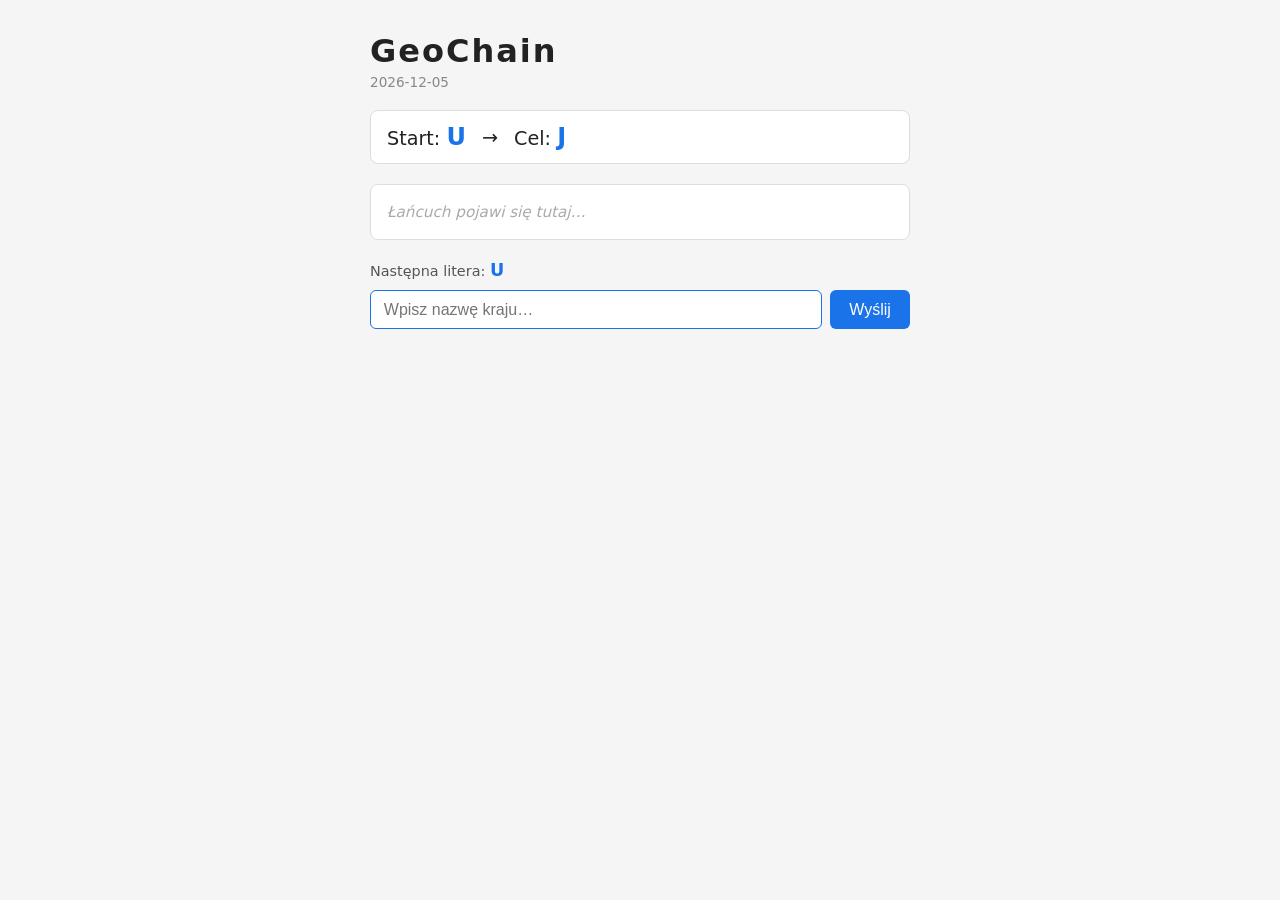
==== frontend/index.html @ 0bfe036b "init" ====
<!DOCTYPE html>
<html lang="pl">
<head>
  <meta charset="UTF-8" />
  <meta name="viewport" content="width=device-width, initial-scale=1.0" />
  <title>GeoChain</title>
  <link rel="stylesheet" href="style.css" />
</head>
<body>
  <div id="app">
    <h1>GeoChain</h1>
    <span id="date-display"></span>

    <div id="challenge">
      <span>Start: <strong id="start-letter">…</strong></span>
      <span>→</span>
      <span>Cel: <strong id="end-letter">…</strong></span>
    </div>

    <ol id="chain-list"></ol>

    <div id="input-area">
      <span id="current-letter-hint">
        Następna litera: <strong id="current-letter">…</strong>
      </span>
      <form id="country-form">
        <input
          type="text"
          id="country-input"
          placeholder="Wpisz nazwę kraju…"
          autocomplete="off"
          spellcheck="false"
        />
        <button type="submit">Wyślij</button>
      </form>
      <p id="message"></p>
    </div>

    <div id="win-overlay" class="hidden">
      <div id="win-box">
        <h2>Gratulacje! 🎉</h2>
        <strong id="final-score"></strong>
        <p>krajów w łańcuchu</p>
        <p id="win-chain"></p>
      </div>
    </div>
  </div>

  <script src="game.js"></script>
</body>
</html>
---- frontend/style.css ----
*, *::before, *::after { box-sizing: border-box; margin: 0; padding: 0; }

body {
    font-family: system-ui, sans-serif;
    background: #f5f5f5;
    color: #222;
    min-height: 100vh;
    display: flex;
    justify-content: center;
    padding: 2rem 1rem;
}

#app {
    width: 100%;
    max-width: 540px;
}

h1 {
    font-size: 2rem;
    letter-spacing: 2px;
    margin-bottom: 0.25rem;
}

#date-display {
    font-size: 0.85rem;
    color: #888;
    display: block;
    margin-bottom: 1.25rem;
}

#challenge {
    display: flex;
    gap: 1rem;
    align-items: center;
    font-size: 1.2rem;
    background: #fff;
    padding: 0.75rem 1rem;
    border-radius: 8px;
    border: 1px solid #ddd;
    margin-bottom: 1.25rem;
}

#challenge strong { font-size: 1.5rem; color: #1a73e8; }

#chain-list {
    list-style: decimal inside;
    background: #fff;
    border: 1px solid #ddd;
    border-radius: 8px;
    padding: 0.75rem 1rem;
    min-height: 3rem;
    margin-bottom: 1.25rem;
    font-size: 0.95rem;
    line-height: 2;
}

#chain-list:empty::before {
    content: "Łańcuch pojawi się tutaj…";
    color: #aaa;
    font-style: italic;
}

#input-area { display: flex; flex-direction: column; gap: 0.6rem; }

#current-letter-hint { font-size: 0.9rem; color: #555; }
#current-letter { font-size: 1.1rem; color: #1a73e8; }

#country-form { display: flex; gap: 0.5rem; }

#country-input {
    flex: 1;
    padding: 0.6rem 0.8rem;
    font-size: 1rem;
    border: 1px solid #ccc;
    border-radius: 6px;
    outline: none;
}
#country-input:focus { border-color: #1a73e8; }

button {
    padding: 0.6rem 1.2rem;
    font-size: 1rem;
    background: #1a73e8;
    color: #fff;
    border: none;
    border-radius: 6px;
    cursor: pointer;
}
button:hover { background: #1558b0; }

#message { font-size: 0.9rem; min-height: 1.2em; }
#message.ok    { color: #2a7a2a; }
#message.error { color: #c0392b; }

/* ── win overlay ─────────────────────────────────────────────── */
#win-overlay {
    position: fixed;
    inset: 0;
    background: rgba(0,0,0,0.5);
    display: flex;
    align-items: center;
    justify-content: center;
}
#win-overlay.hidden { display: none; }

#win-box {
    background: #fff;
    border-radius: 12px;
    padding: 2rem;
    max-width: 420px;
    width: 90%;
    text-align: center;
}
#win-box h2 { font-size: 1.8rem; margin-bottom: 0.75rem; }
#win-box p  { margin-bottom: 0.5rem; font-size: 1rem; color: #555; }
#final-score { font-size: 2.5rem; color: #1a73e8; display: block; margin: 0.5rem 0; }
#win-chain { font-size: 0.8rem; word-break: break-word; }
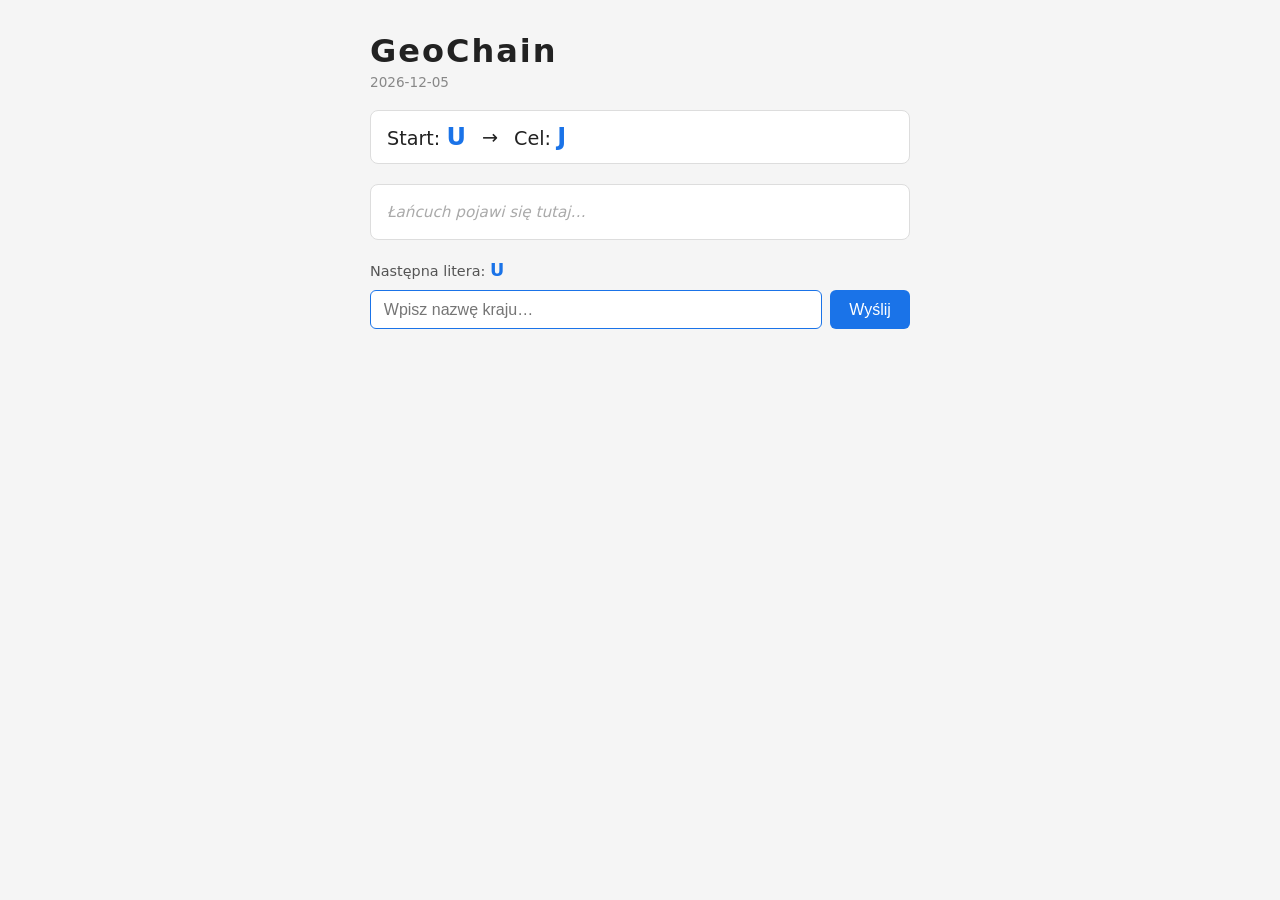
==== commit 6d6c9e08: "Fix GitHub Pages rendering: inline CSS and add .nojekyll - Move all CSS into index.html <style> bloc" ====
--- a/frontend/index.html
+++ b/frontend/index.html
@@ -4,7 +4,119 @@
   <meta charset="UTF-8" />
   <meta name="viewport" content="width=device-width, initial-scale=1.0" />
   <title>GeoChain</title>
-  <link rel="stylesheet" href="style.css" />
+  <style>
+    *, *::before, *::after { box-sizing: border-box; margin: 0; padding: 0; }
+
+    body {
+      font-family: system-ui, sans-serif;
+      background: #f5f5f5;
+      color: #222;
+      min-height: 100vh;
+      display: flex;
+      justify-content: center;
+      padding: 2rem 1rem;
+    }
+
+    #app { width: 100%; max-width: 540px; }
+
+    h1 { font-size: 2rem; letter-spacing: 2px; margin-bottom: 0.25rem; }
+
+    #date-display { font-size: 0.85rem; color: #888; display: block; margin-bottom: 1.25rem; }
+
+    #challenge {
+      display: flex;
+      gap: 1rem;
+      align-items: center;
+      font-size: 1.2rem;
+      background: #fff;
+      padding: 0.75rem 1rem;
+      border-radius: 8px;
+      border: 1px solid #ddd;
+      margin-bottom: 1.25rem;
+    }
+    #challenge strong { font-size: 1.5rem; color: #1a73e8; }
+
+    #chain-list {
+      list-style: decimal inside;
+      background: #fff;
+      border: 1px solid #ddd;
+      border-radius: 8px;
+      padding: 0.75rem 1rem;
+      min-height: 3rem;
+      margin-bottom: 1.25rem;
+      font-size: 0.95rem;
+      line-height: 2;
+    }
+    #chain-list:empty::before {
+      content: "Łańcuch pojawi się tutaj…";
+      color: #aaa;
+      font-style: italic;
+    }
+
+    #input-area { display: flex; flex-direction: column; gap: 0.6rem; }
+    #current-letter-hint { font-size: 0.9rem; color: #555; }
+    #current-letter { font-size: 1.1rem; color: #1a73e8; }
+
+    #country-form { display: flex; gap: 0.5rem; }
+    #country-input {
+      flex: 1;
+      padding: 0.6rem 0.8rem;
+      font-size: 1rem;
+      border: 1px solid #ccc;
+      border-radius: 6px;
+      outline: none;
+    }
+    #country-input:focus { border-color: #1a73e8; }
+
+    button {
+      padding: 0.6rem 1.2rem;
+      font-size: 1rem;
+      background: #1a73e8;
+      color: #fff;
+      border: none;
+      border-radius: 6px;
+      cursor: pointer;
+    }
+    button:hover { background: #1558b0; }
+
+    #message { font-size: 0.9rem; min-height: 1.2em; }
+    #message.ok    { color: #2a7a2a; }
+    #message.error { color: #c0392b; }
+
+    .hidden { display: none !important; }
+
+    #win-overlay {
+      position: fixed;
+      inset: 0;
+      background: rgba(0,0,0,0.5);
+      display: flex;
+      align-items: center;
+      justify-content: center;
+    }
+    #win-box {
+      background: #fff;
+      border-radius: 12px;
+      padding: 2rem;
+      max-width: 420px;
+      width: 90%;
+      text-align: center;
+    }
+    #win-box h2 { font-size: 1.8rem; margin-bottom: 0.75rem; }
+    #win-box p  { margin-bottom: 0.5rem; font-size: 1rem; color: #555; }
+    #final-score { font-size: 2.5rem; color: #1a73e8; display: block; margin: 0.5rem 0; }
+    #win-chain { font-size: 0.8rem; word-break: break-word; }
+
+    #js-error {
+      background: #fdd;
+      border: 1px solid #c00;
+      border-radius: 6px;
+      padding: 1rem;
+      margin-top: 1rem;
+      font-family: monospace;
+      font-size: 0.85rem;
+      white-space: pre-wrap;
+    }
+  </style>
 </head>
 <body>
   <div id="app">
@@ -44,8 +156,18 @@
         <p id="win-chain"></p>
       </div>
     </div>
+
+    <div id="js-error" class="hidden"></div>
   </div>
 
+  <script>
+    window.onerror = function(msg, src, line, col, err) {
+      var box = document.getElementById('js-error');
+      box.classList.remove('hidden');
+      box.textContent = 'Błąd JavaScript:\n' + msg + '\n' + src + ':' + line;
+      return false;
+    };
+  </script>
   <script src="game.js"></script>
 </body>
 </html>
